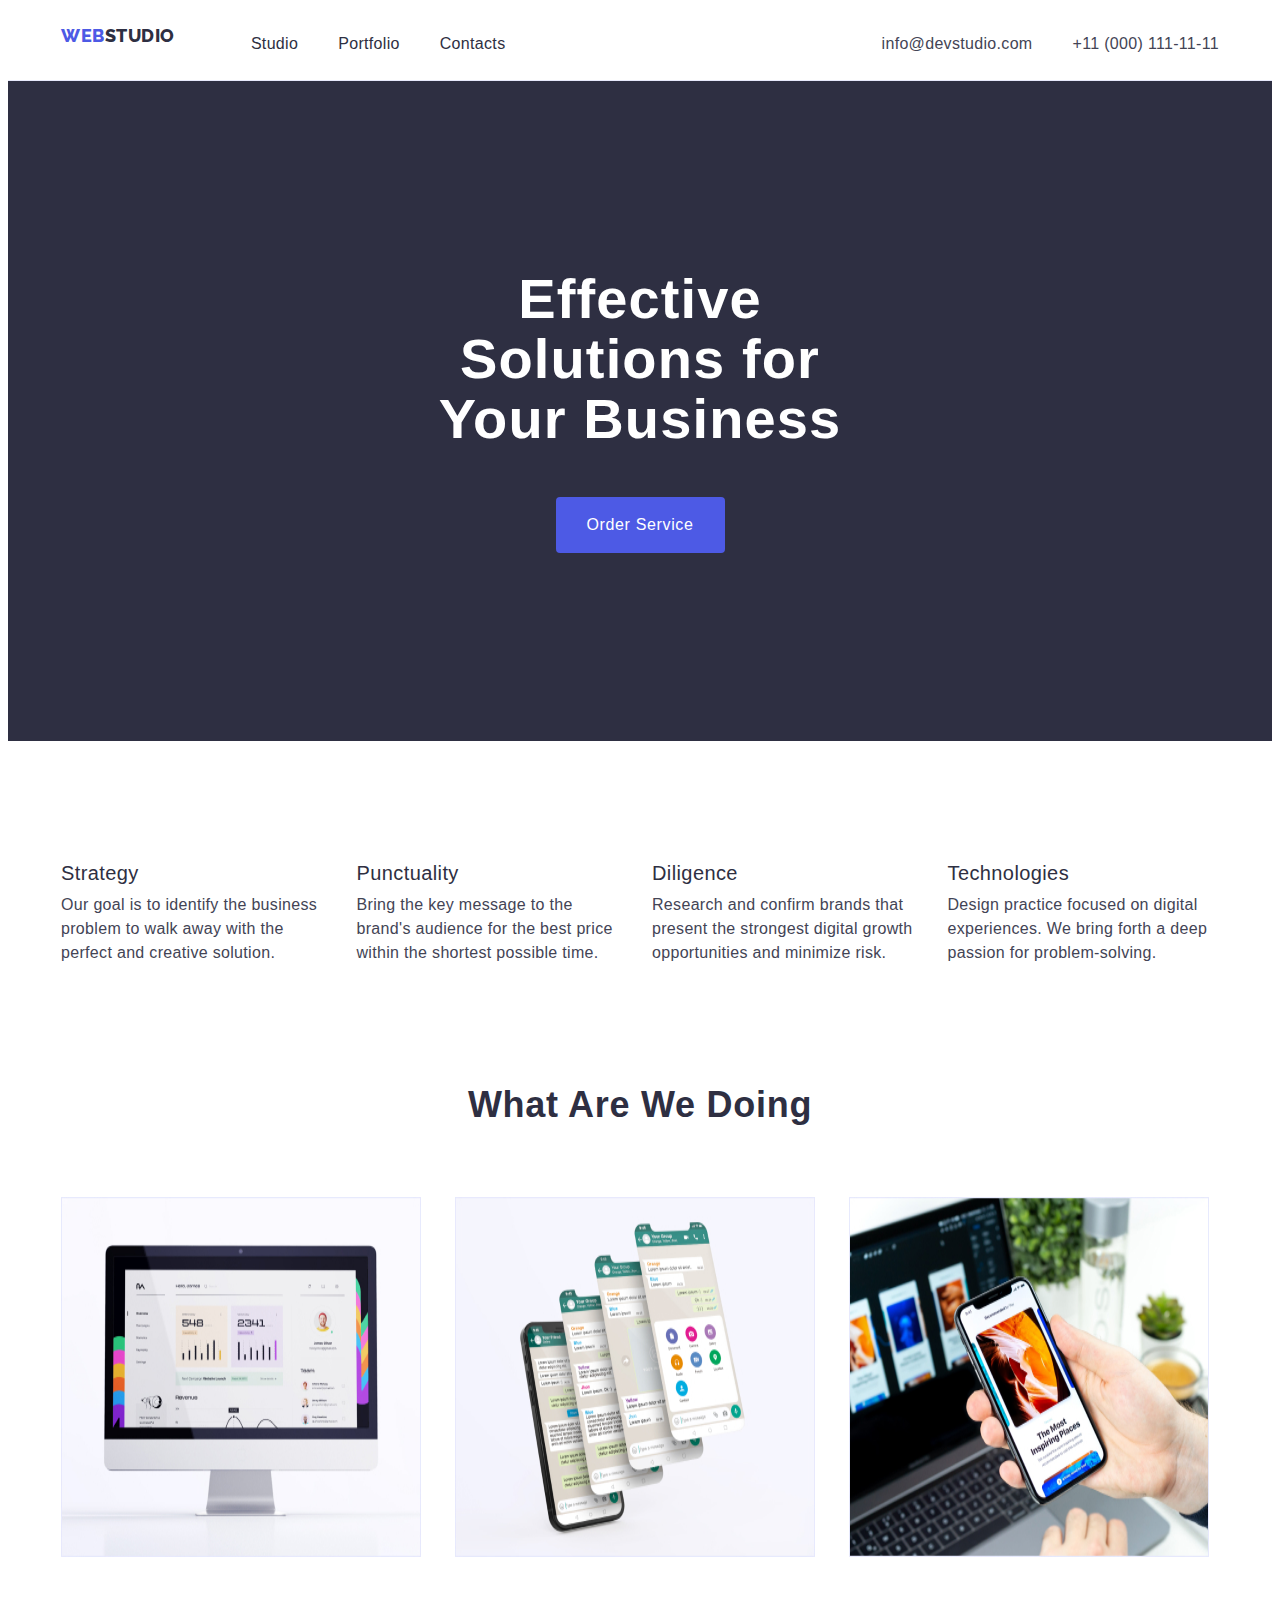
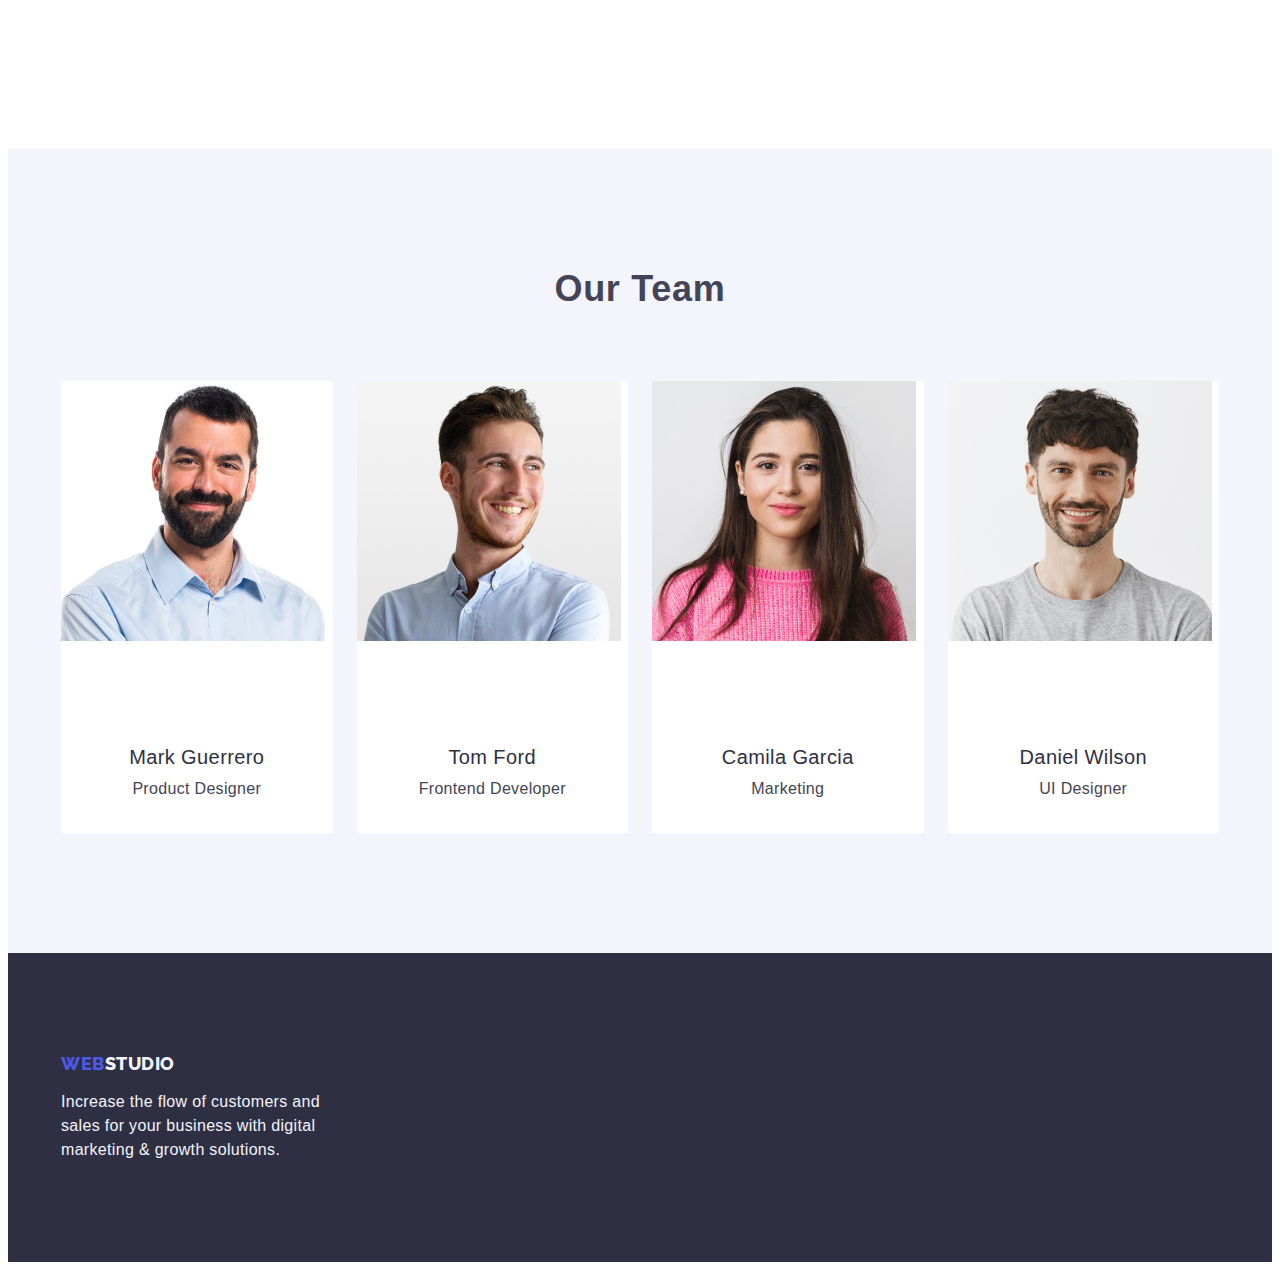
==== index.html @ 13807a48 "markup add" ====
<!DOCTYPE html>
<html lang="en">
  <head>
    <meta charset="UTF-8" />
    <meta http-equiv="X-UA-Compatible" content="IE=edge" />
    <meta name="viewport" content="width=device-width, initial-scale=1.0" />
  <link rel="preconnect" href="https://fonts.googleapis.com">
  <link rel="preconnect" href="https://fonts.gstatic.com" crossorigin>
  <link href="https://fonts.googleapis.com/css2?family=Raleway:wght@800family=Roboto:wght@400;500;700;900display=swap"
    rel="stylesheet">
  <link rel="stylesheet" href="https://cdnjs.cloudflare.com/ajax/libs/modern-normalize/2.0.0/modern-normalize.min.css"
    integrity="sha512-4xo8blKMVCiXpTaLzQSLSw3KFOVPWhm/TRtuPVc4WG6kUgjH6J03IBuG7JZPkcWMxJ5huwaBpOpnwYElP/m6wg=="
    crossorigin="anonymous" referrerpolicy="no-referrer">

   <link rel="stylesheet" href="./css/styles.css"/>
    <title>WebStudio</title>
  </head>
  <body>
    <header class="header-class">
     <div class="container header-item"> 
      <nav class="nav-item">
        <!--LOGO-->
        <a class="logo link" href="./index.html">Web<span class="logo-color">Studio</span></a>
        <ul class="header-menu-list list">
          <li><a class="list-a link" href="./index.html">Studio</a></li>
          <li><a class="list-a link" href="./portfolio.html">Portfolio</a></li>
          <li><a class="list-a link" href="">Contacts</a></li>
        </ul>
      </nav>
      <address class="address">
        <ul class="address-list list">
          <li class="item-addres">
            <a class="list-b link" href="mailto:info@devstudio.com">info@devstudio.com</a>
          </li>
          <li class="item-addres">
            <a class="list-b link" href="tel:+110001111111">+11 (000) 111-11-11</a>
          </li>
        </ul>
      </address>
     </div>
    </header>
    <!--main-->
    <main>
      <!--section1-->
      <section class="section-one">
        <div class="container">
          <h1 class="section-effective">Effective Solutions for Your Business</h1>
          <button class="section-but" type="button">Order Service</button>
        </div>
       </section>
      <!--section2-->
      <section class="section-two">
        <div class="container">

        <h2 class="features-title visually-hidden">features</h2>
        <ul class="features-list list">
          <li class="features-item">
            <h3 class="features-head">Strategy</h3>
            <p class="features-text">
              Our goal is to identify the business problem to walk away with the
              perfect and creative solution.
            </p>
          </li>
          <li class="features-item">
            <h3 class="features-head">Punctuality</h3>
            <p class="features-text">
              Bring the key message to the brand's audience for the best price
              within the shortest possible time.
            </p>
          </li>
          <li class="features-item" >
            <h3 class="features-head">Diligence</h3>
            <p class="features-text">
              Research and confirm brands that present the strongest digital
              growth opportunities and minimize risk.
            </p>
          </li>
          <li class="features-item">
            <h3 class="features-head">Technologies</h3>
            <p class="features-text">
              Design practice focused on digital experiences. We bring forth a
              deep passion for problem-solving.
            </p>
          </li>
        </ul>
        </div>
         </section>
      <!--section3-->
      <section class="section-work">
        <div class="work-container container"> 
<h2 class="section-img">What are we doing</h2>
<ul class="section-img-list list">
  <li class="section-work-picture">
    <img src="./images/img-5.jpg" alt="computer" width="360" height="360" />
  </li>
  <li class="section-work-picture">
    <img src="./images/img-6.jpg" alt="mobil1" width="360" height="360" />
  </li>
  <li class="section-work-picture">
    <img src="./images/img-7.jpg" alt="mobil2" width="360" height="360" />
  </li>
</ul>
        </div>
        
      </section>
      <!--section4-->
      <section class="section-format-img">
        <div class="section-format-corect container">
        <h2 class="section-format-work">Our Team</h2>
        <ul class="section-format-list list">
          <li class="section-picter">
            <img src="./images/img-1.jpg" alt="Mark" width="264"/>
    <div class="name-position">
<h3 class="features-head">Mark Guerrero</h3>
<p class="features-text">Product Designer</p>
    </div>        

             </li>

          <li class="section-picter">
            <img 
              src="./images/img-2.jpg"
              alt="Tom Ford"
              width="264"
              height="260"
            />
<div class="name-position">
<h3 class="features-head">Tom Ford</h3>
<p class="features-text">Frontend Developer</p>

</div>

           
          </li>

          <li class="section-picter">
            <img 
              src="./images/img-3.jpg"
              alt="Camilla Garcia"
              width="264"
              height="260"
            />
       <div class="name-position">
<h3 class="features-head">Camila Garcia</h3>
<p class="features-text">Marketing</p>
       </div>     

            
           
          </li>

          <li class="section-picter">
            <img
              src="./images/img-4.jpg"
              alt="Daniel Wilson"
              width="264"
              height="260"
            />
           <div class="name-position">
<h3 class="features-head">Daniel Wilson</h3>
<p class="features-text">UI Designer</p>
           </div>

         </li>
        </ul>
        </div>
      </section>
    </main>
    <!--Footer-->
    <footer class="footer-page">
      <div class="footer-item container">
  <a class="logo link" href="./index.html">Web<span class="logo-footer">Studio</span></a>
  <p class="footer-text">
    Increase the flow of customers and sales for your business with digital
    marketing & growth solutions.
  </p>
      </div>
   
    </footer>
  </body>
</html>
---- css/styles.css ----
:root{
  --grey: #434455;
--background-color:#2e2f42;

}
.header-class{
  border-bottom: 1px solid #e7e9fc;
  background-color: #ffffff;
}
.container{
  width: 1158px;
  margin: 0 auto;
  padding: 0 15px;
}
.visually-hidden{
  position: absolute;
  width: 1px;
  height: 1px;
  margin: -1px;
  border: 0;
  padding: 0;
  white-space: nowrap;
  clip-path: inset(100%);
  clip: rect(0 0 0 0);
  overflow: hidden;
}
img{
  display: block;
  margin-bottom: 72px;
}
ul,
ol {
  margin: 0;
  padding: 0;
}
p,
h1,
h2,
h3,
h4,
h5,
h6 {
  margin: 0;
}

.nav-item{
  display: flex;
  align-items: center;
}





/*body*/

body{font-family:"Roboto",sans-serif ;
color: #434455;
background-color: #ffffff ;}

/*header,logo,menu*/

.logo{
  font-family:"Raleway",sans-serif;
  font-weight: 800;
  font-size: 18px;
  font-style: normal;
  line-height: 1.17;
  letter-spacing: 0.03em;
  text-transform: uppercase;
  color: #4d5ae5;
  text-decoration: none;
  margin-right: 76px;
}
.link{text-decoration: none;}

.link:hover{
  color:#404bbf ;
}
.link:focus{
color: #404bbf;
}

.logo-color{color:#2e2f42;
  
}


.list-a{
  display: block;
font-weight: 500;
font-size: 16px;
line-height: 1.5;
letter-spacing: 0.02em;
color: var(--background-color);
padding-top: 24px;
padding-bottom: 24px;
}

.list-b{
  font-family: "Roboto", sans-serif;
  font-weight: 400;
  font-style: normal;
font-size: 16px;
line-height: 1.5;
letter-spacing: 0.02em;
color: var(--grey);
}

.list-a:hover{
  color: #404bbf;
}
.list-a:focus{
  color: #404bbf;
}
.header-menu-list{
    display: flex;
    gap: 40px;
}
.header-address-list{
display: flex;
  gap: 40px;
}

.address-list{
  display: flex;
    gap: 40px;
}
.features-list{
  display: flex;
    gap: 24px;
}
.section-img-list{
  display: flex;
    gap: 24px;
    justify-content: center;
}
.section-format-list{
  display: flex;
    gap: 24px;
    justify-content: center;

}

.header-item{
  display: flex;
  align-items: center;
}



/*address*/

.address{
margin-left: auto;
font-style: normal;

 }
/*section1*/


.section-one{
  background-color: #2e2f42;
  padding-top: 188px;
  padding-bottom: 188px;

  }
  .section-effective{
    font-size: 56px;
    line-height: 1.07;
    letter-spacing: 0.02em;
    text-align: center;
    color: #ffffff;
    max-width: 496px;
    margin-left: auto;
    margin-right: auto;
  }
  .section-but{
  
    background-color: #4D5AE5;
    font-family:"Roboto",sans-serif;
    font-style: normal;
    font-weight: 500;
    font-size: 16px;
    line-height: 1.5;
    letter-spacing:0.04em;
    color:#ffffff;
    cursor: pointer;
    min-width: 169px;
    height: 56px;
    border: none;
    border-radius: 4px;
    display: block;
    margin-left: auto;
    margin-right: auto ;
    margin-top: 48px;
  }
  .section-but:hover{
    background-color:#404BBF ;
  }
    .section-but:focus{
      background-color:#404BBF ;
    }
  .features-title{
    font-weight: 500;
    font-size: 20px;
    line-height: 1.2;
    letter-spacing: 0.02em;
    color: #2e2f42;
    margin-bottom: 8px;
  }

  
  /*section-2*/
  

  .features-item{
    width: calc((100% - 72px) / 4);
  }
  .section-two{
    padding-top: 120px;
    padding-bottom: 120px;
  }


  .features-head{
    font-weight: 500;
      font-size: 20px;
      line-height: 1.2;
      letter-spacing: 0.02em;
      color: #2e2f42;
      margin-bottom: 8px;
  }

.features-text{line-height: 1.5;
  letter-spacing: 0.02em; }


/*section-3*/
.section-work{
  padding-bottom: 120px;
}
.section-work-picture{
  width: calc((100% - 48px) / 3);
}

.section-img{
  margin-bottom: 72px;
  font-size: 36px;
  letter-spacing: 0.02em;
  line-height: 1.11;
  text-align: center;
  text-transform: capitalize;
  color: #2e2f42;
  background-color: #ffffff;
}
/*section-4*/
.list{
 list-style: none;

  }

.section-format-img{
  background-color: #F4F4FD;
  padding: 120px 0;
}
.section-format-work {
  margin-bottom: 72px;
  font-size: 36px;
    line-height: 1.11;
    letter-spacing: 0.02em;
    text-transform: capitalize;
    color: var(--title-color);
    text-align: center;
}
.section-picter{
  background-color: #FFFFFF;
  width: calc((100% - 72px) / 4);
    border-radius: 0px 0px 4px 4px;
  }

.name-position{
  text-align: center;
  padding: 32px 16px;
  
}
/*--portfolio--*/
.prof-section{
  padding-top: 96px;
  padding-bottom: 120px;
  padding: 96px 0 120px 0
}
.website{
  display: flex;
  justify-content: center;
  gap: 24px;
  margin-bottom: 72px
}
.desing-all{
  padding: 12px 24px;
  border: 1px solid #e7e9fc;
  border-radius: 4px;
}
.desing-all:hover{
  border: 1px solid transparent;
}
.desing-all:focus{
  border: 1px solid transparent;
}
.for{
  display: flex;
  flex-wrap: wrap;
  column-gap: 24px;
  row-gap: 48px;
}
.app-conteiner{
  padding: 32px 16px;
  border: 1px solid #e7e9fc;
  border-top: none;
 }




/*Footer*/
.logo{
  display: inline-block;
  margin-bottom: 16px;
}



.logo-footer{
  color: #F4F4FD;
}
.footer-text{
  color: #F4F4FD;
  font-size: 16px;
  line-height: 1.5;
  letter-spacing: 0.02em;
  max-width: 264px;
}
.desing-all{font-family: "Roboto", sans-serif;
  font-weight: 500;
  font-size: 16px;
  line-height: 1.5;
  letter-spacing: 0.04em;
  color: #4d5ae5;
  background-color: #F4F4FD;
  cursor: pointer;
}
.desing-all:hover{
  color: #FFFFFF;
  background-color: #404BBF;
}
.desing-all:focus{
  color:  #FFFFFF;
  background-color: #404BBF;
}
.card-name{
  font-weight: 500;
  font-size: 20px;
  line-height: 1.2;
  letter-spacing: 0.02em;
  color: #2e2f42;
  margin-bottom: 8px;
}

.card-paragraf{
  line-height: 1.5;
  letter-spacing: 0.02em;
  color:#434455;
   
}
.footer-page{
  background-color: #2e2f42;
  padding: 100px 0;
}
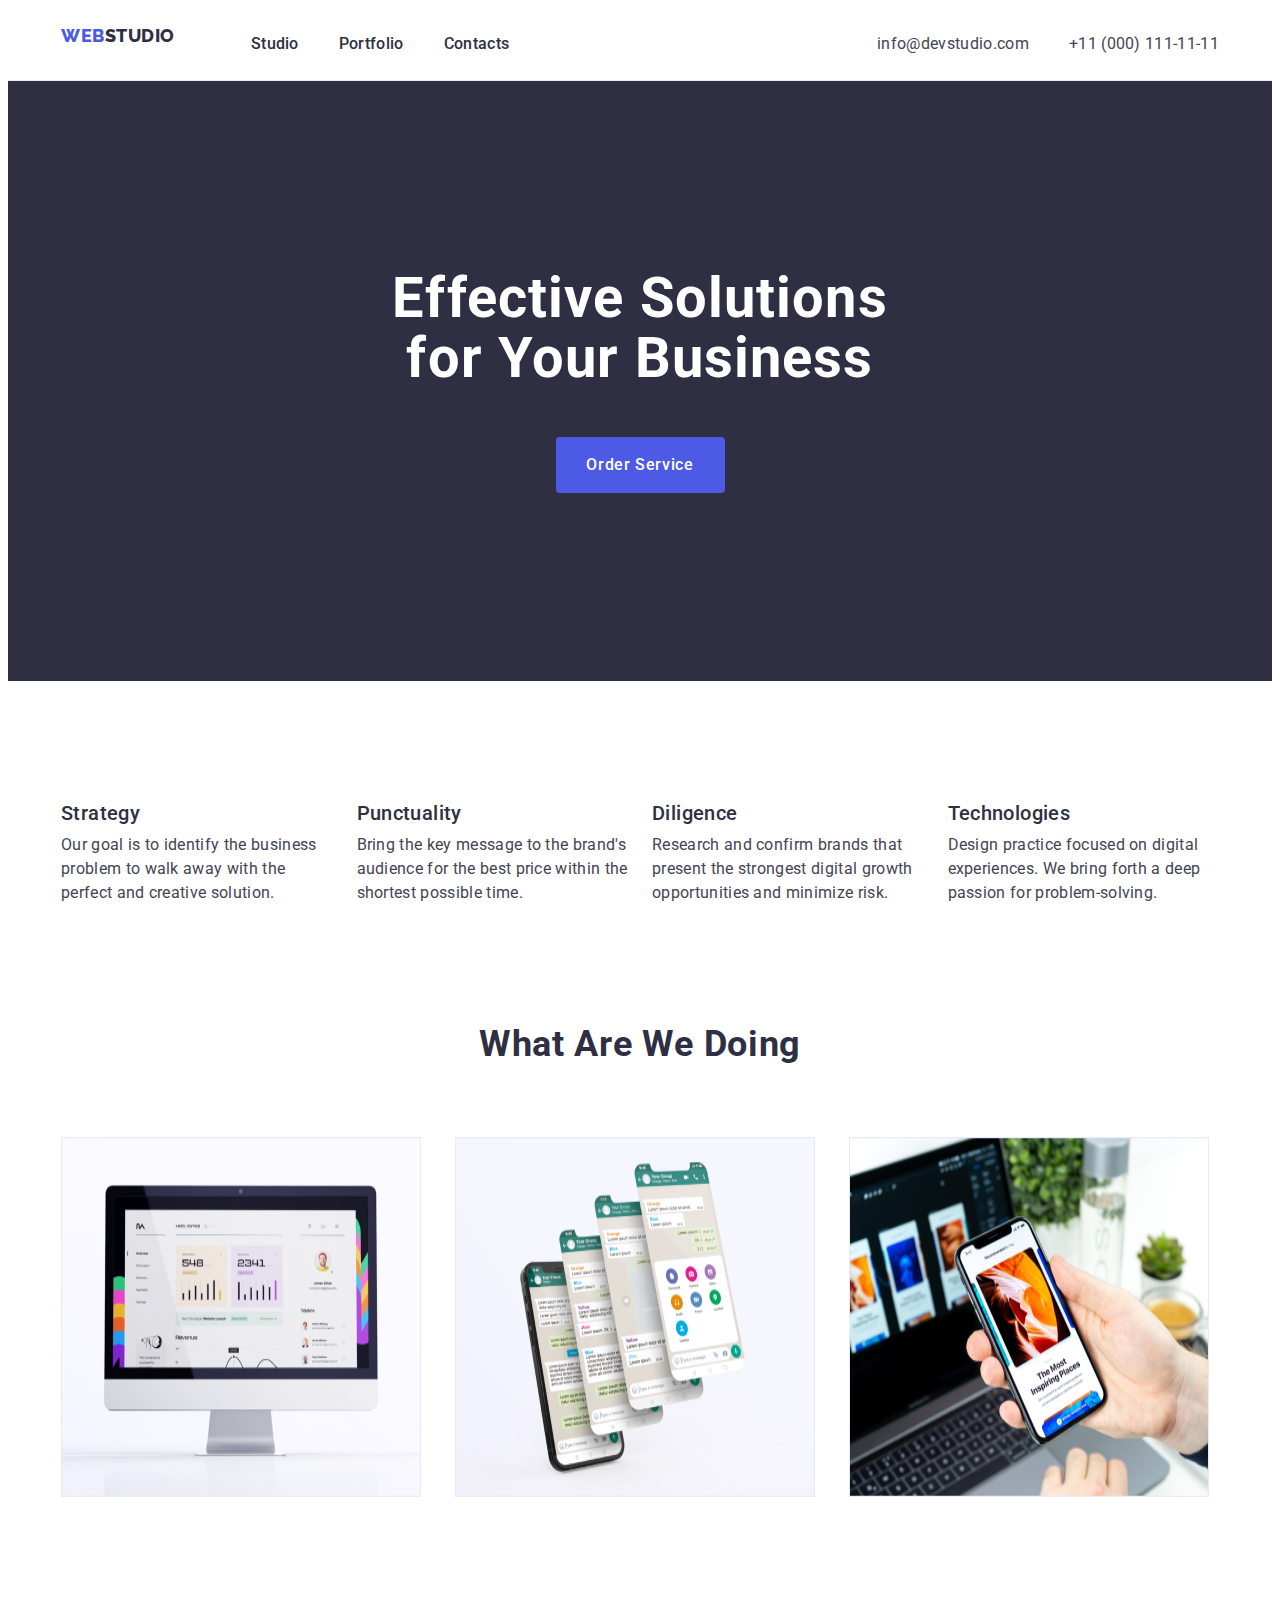
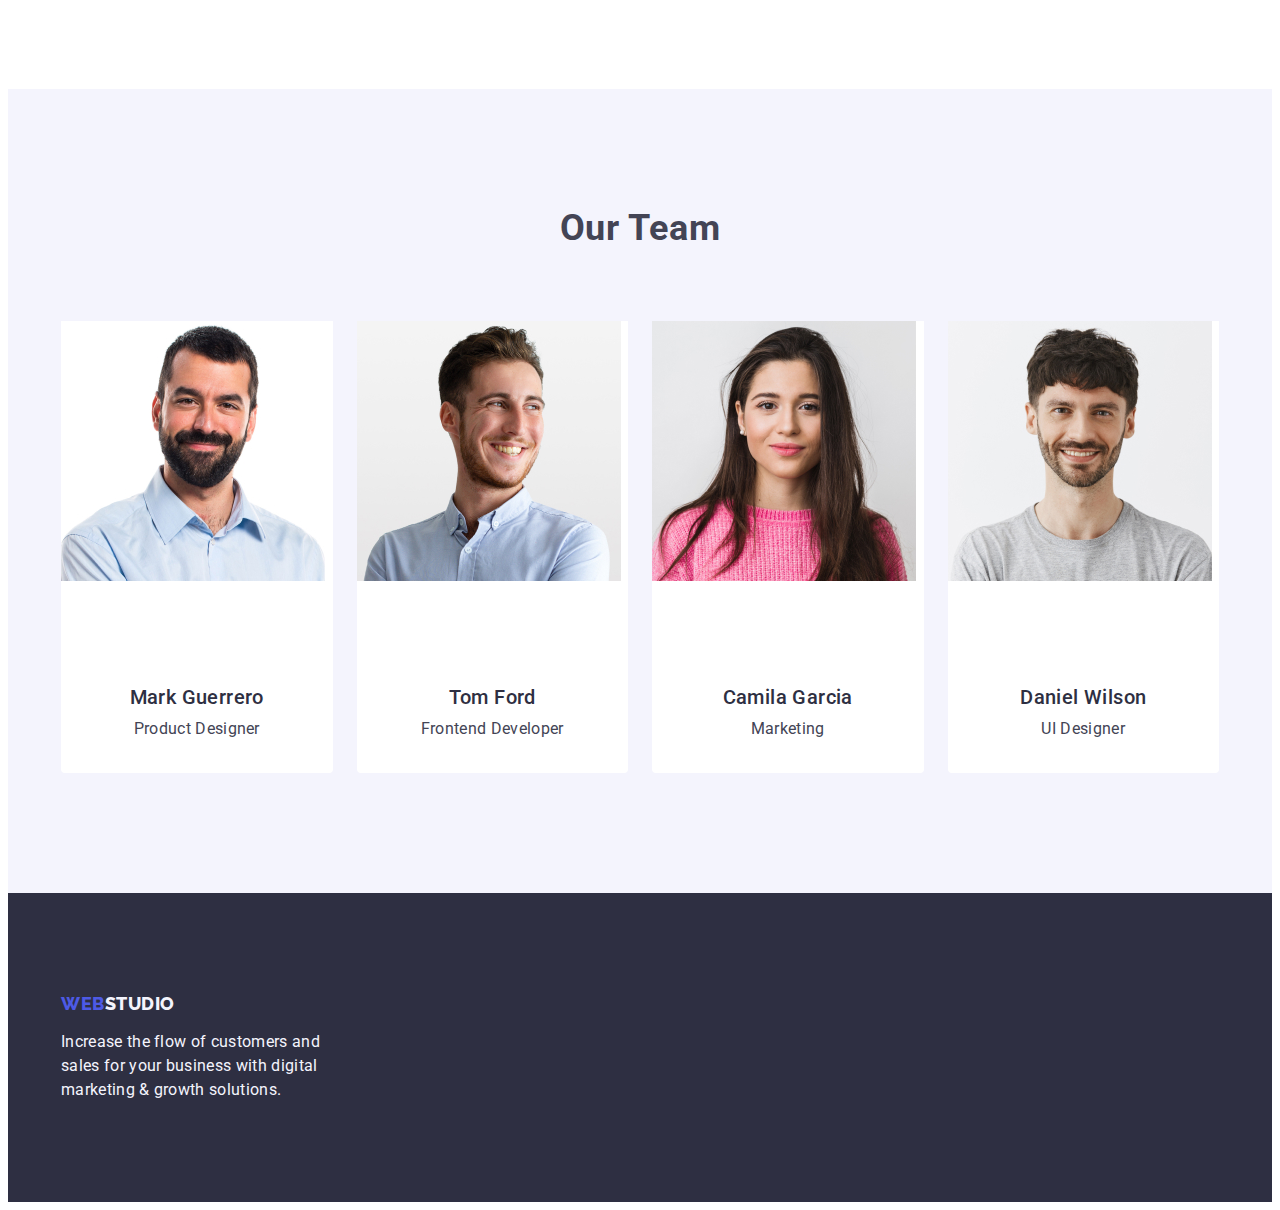
==== commit bf62c7b2: "markup add" ====
--- a/index.html
+++ b/index.html
@@ -4,16 +4,15 @@
     <meta charset="UTF-8" />
     <meta http-equiv="X-UA-Compatible" content="IE=edge" />
     <meta name="viewport" content="width=device-width, initial-scale=1.0" />
+    <title>WebStudio</title>
   <link rel="preconnect" href="https://fonts.googleapis.com">
   <link rel="preconnect" href="https://fonts.gstatic.com" crossorigin>
-  <link href="https://fonts.googleapis.com/css2?family=Raleway:wght@800family=Roboto:wght@400;500;700;900display=swap"
+  <link href="https://fonts.googleapis.com/css2?family=Raleway:wght@800&family=Roboto:wght@400;500;700;900&display=swap"
     rel="stylesheet">
-  <link rel="stylesheet" href="https://cdnjs.cloudflare.com/ajax/libs/modern-normalize/2.0.0/modern-normalize.min.css"
+   <link rel="stylesheet" href="https://cdnjs.cloudflare.com/ajax/libs/modern-normalize/2.0.0/modern-normalize.min.css"
     integrity="sha512-4xo8blKMVCiXpTaLzQSLSw3KFOVPWhm/TRtuPVc4WG6kUgjH6J03IBuG7JZPkcWMxJ5huwaBpOpnwYElP/m6wg=="
     crossorigin="anonymous" referrerpolicy="no-referrer">
-
    <link rel="stylesheet" href="./css/styles.css"/>
-    <title>WebStudio</title>
   </head>
   <body>
     <header class="header-class">
@@ -51,8 +50,7 @@
       <!--section2-->
       <section class="section-two">
         <div class="container">
-
-        <h2 class="features-title visually-hidden">features</h2>
+       <h2 class="visually-hidden">Features</h2>
         <ul class="features-list list">
           <li class="features-item">
             <h3 class="features-head">Strategy</h3>
--- a/css/styles.css
+++ b/css/styles.css
@@ -1,6 +1,12 @@
 :root{
   --grey: #434455;
---background-color:#2e2f42;
+    --background-color: #2e2f42;
+    --blu-color: #4d5ae5;
+    --dark-grey: #8e8f99;
+    --white-color: #FFFFFF;
+    --light-green: #31d0aa;
+    --light-white: #f4f4fd;
+    --dark-blu: #404bbf;
 
 }
 .header-class{
@@ -12,6 +18,7 @@
   margin: 0 auto;
   padding: 0 15px;
 }
+
 .visually-hidden{
   position: absolute;
   width: 1px;
@@ -24,6 +31,7 @@
   clip: rect(0 0 0 0);
   overflow: hidden;
 }
+
 img{
   display: block;
   margin-bottom: 72px;
@@ -74,18 +82,9 @@
 }
 .link{text-decoration: none;}
 
-.link:hover{
-  color:#404bbf ;
-}
-.link:focus{
-color: #404bbf;
-}
-
 .logo-color{color:#2e2f42;
   
 }
-
-
 .list-a{
   display: block;
 font-weight: 500;
@@ -107,12 +106,13 @@
 color: var(--grey);
 }
 
-.list-a:hover{
+.list-a:hover,
+.list-a:focus,
+.list-b:hover,
+.list-b:focus {
   color: #404bbf;
 }
-.list-a:focus{
-  color: #404bbf;
-}
+  
 .header-menu-list{
     display: flex;
     gap: 40px;
@@ -201,19 +201,9 @@
     .section-but:focus{
       background-color:#404BBF ;
     }
-  .features-title{
-    font-weight: 500;
-    font-size: 20px;
-    line-height: 1.2;
-    letter-spacing: 0.02em;
-    color: #2e2f42;
-    margin-bottom: 8px;
-  }
-
-  
-  /*section-2*/
-  
-
+
+   /*section-2*/
+  
   .features-item{
     width: calc((100% - 72px) / 4);
   }
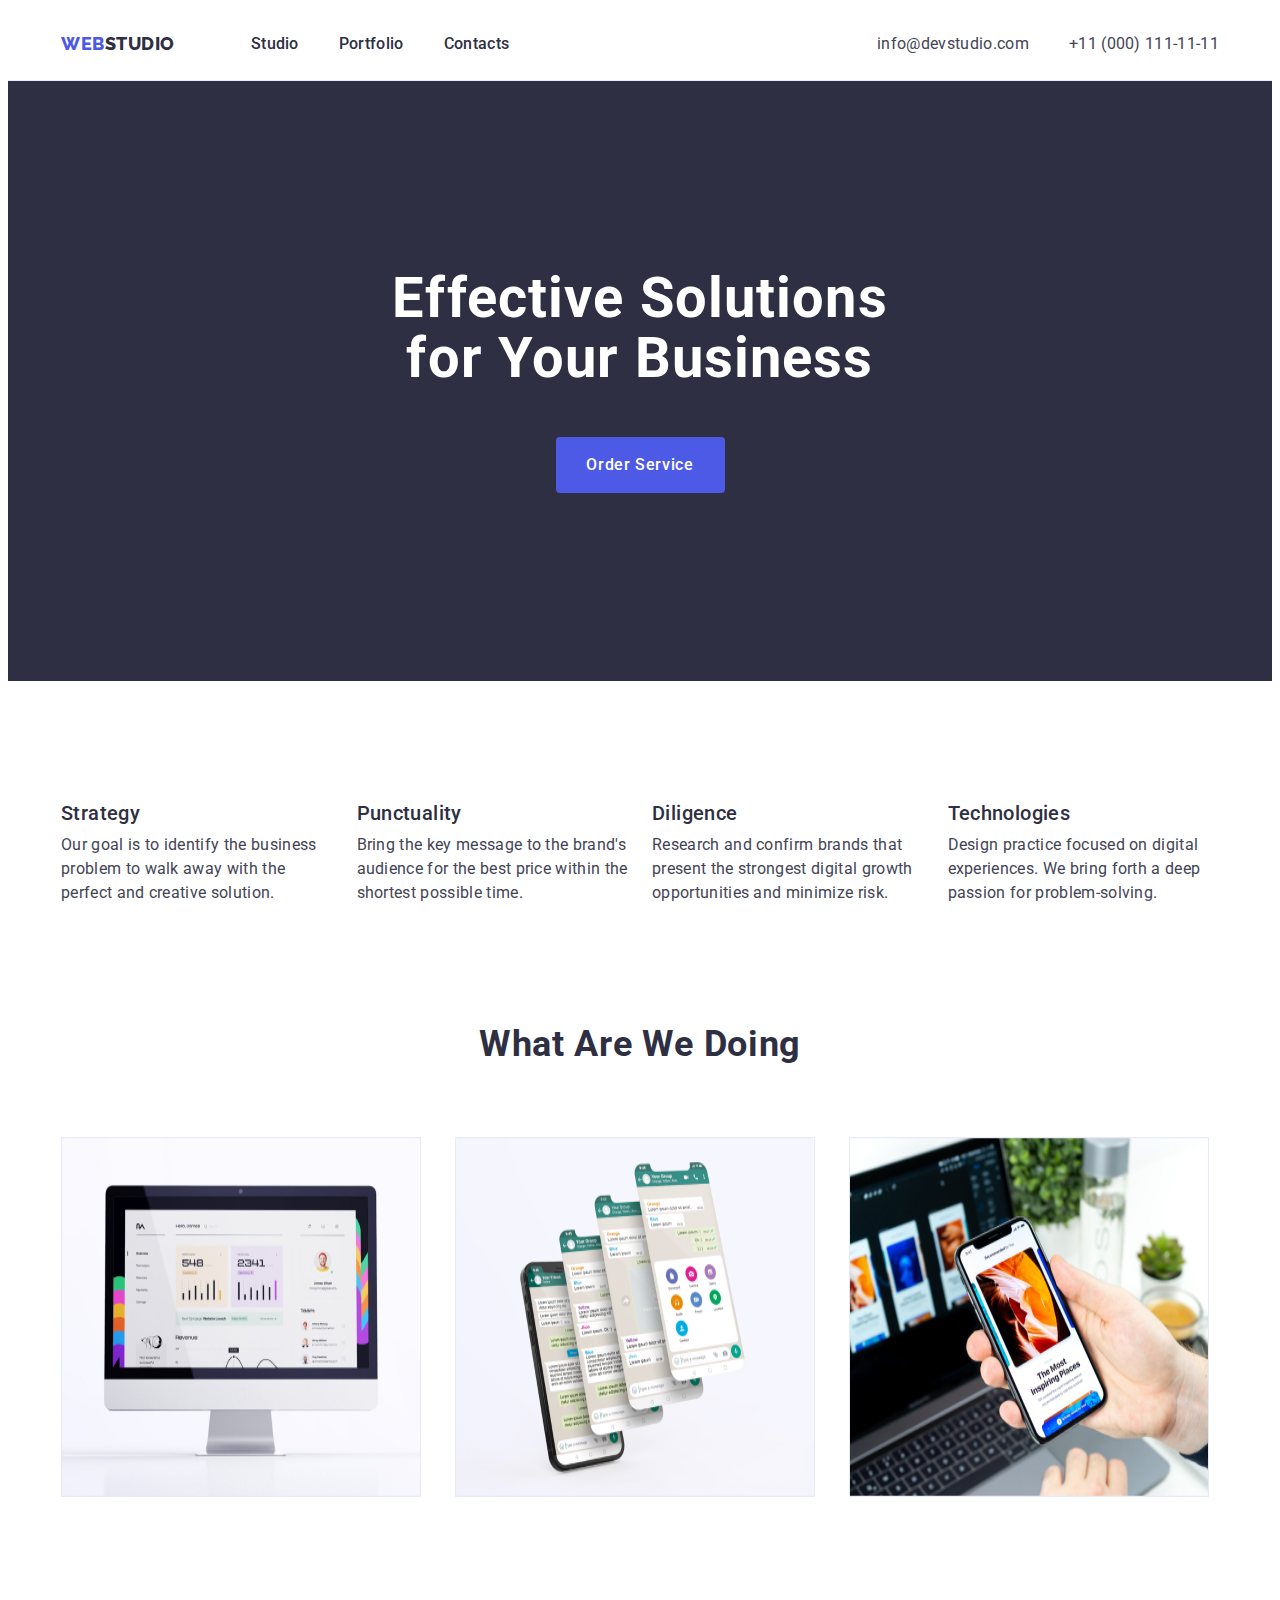
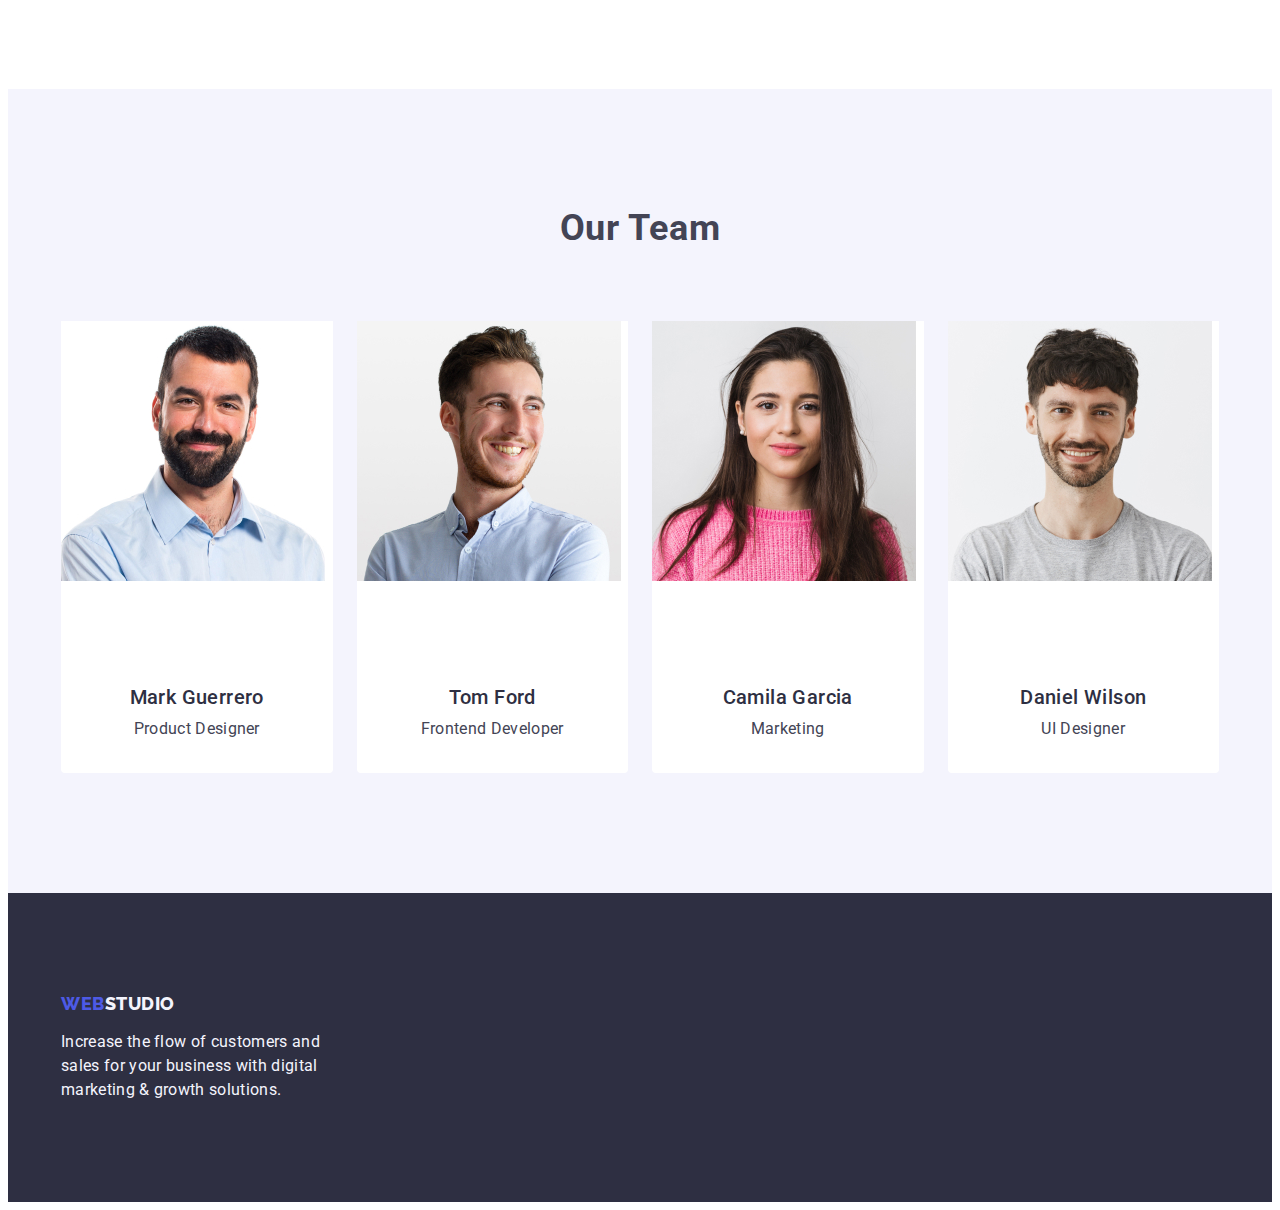
==== commit 80e853fa: "markup add" ====
--- a/index.html
+++ b/index.html
@@ -142,12 +142,8 @@
 <h3 class="features-head">Camila Garcia</h3>
 <p class="features-text">Marketing</p>
        </div>     
-
-            
-           
-          </li>
-
-          <li class="section-picter">
+      </li>
+      <li class="section-picter">
             <img
               src="./images/img-4.jpg"
               alt="Daniel Wilson"
@@ -167,7 +163,7 @@
     <!--Footer-->
     <footer class="footer-page">
       <div class="footer-item container">
-  <a class="logo link" href="./index.html">Web<span class="logo-footer">Studio</span></a>
+  <a class="logo-footer-item link" href="./index.html">Web<span class="logo-footer">Studio</span></a>
   <p class="footer-text">
     Increase the flow of customers and sales for your business with digital
     marketing & growth solutions.
--- a/css/styles.css
+++ b/css/styles.css
@@ -36,11 +36,13 @@
   display: block;
   margin-bottom: 72px;
 }
+
 ul,
 ol {
   margin: 0;
   padding: 0;
 }
+
 p,
 h1,
 h2,
@@ -55,11 +57,6 @@
   display: flex;
   align-items: center;
 }
-
-
-
-
-
 /*body*/
 
 body{font-family:"Roboto",sans-serif ;
@@ -83,8 +80,8 @@
 .link{text-decoration: none;}
 
 .logo-color{color:#2e2f42;
-  
-}
+  }
+
 .list-a{
   display: block;
 font-weight: 500;
@@ -154,10 +151,8 @@
 .address{
 margin-left: auto;
 font-style: normal;
-
  }
 /*section1*/
-
 
 .section-one{
   background-color: #2e2f42;
@@ -175,6 +170,7 @@
     margin-left: auto;
     margin-right: auto;
   }
+
   .section-but{
   
     background-color: #4D5AE5;
@@ -309,16 +305,19 @@
   border-top: none;
  }
 
-
-
-
 /*Footer*/
-.logo{
-  display: inline-block;
-  margin-bottom: 16px;
-}
-
-
+.logo-footer-item{
+  font-family: "Raleway", sans-serif;
+    font-weight: 800;
+    font-size: 18px;
+    font-style: normal;
+    line-height: 1.17;
+    letter-spacing: 0.03em;
+    text-transform: uppercase;
+    color: #4d5ae5;
+    display: inline-block;
+    margin-bottom: 16px;
+}
 
 .logo-footer{
   color: #F4F4FD;
